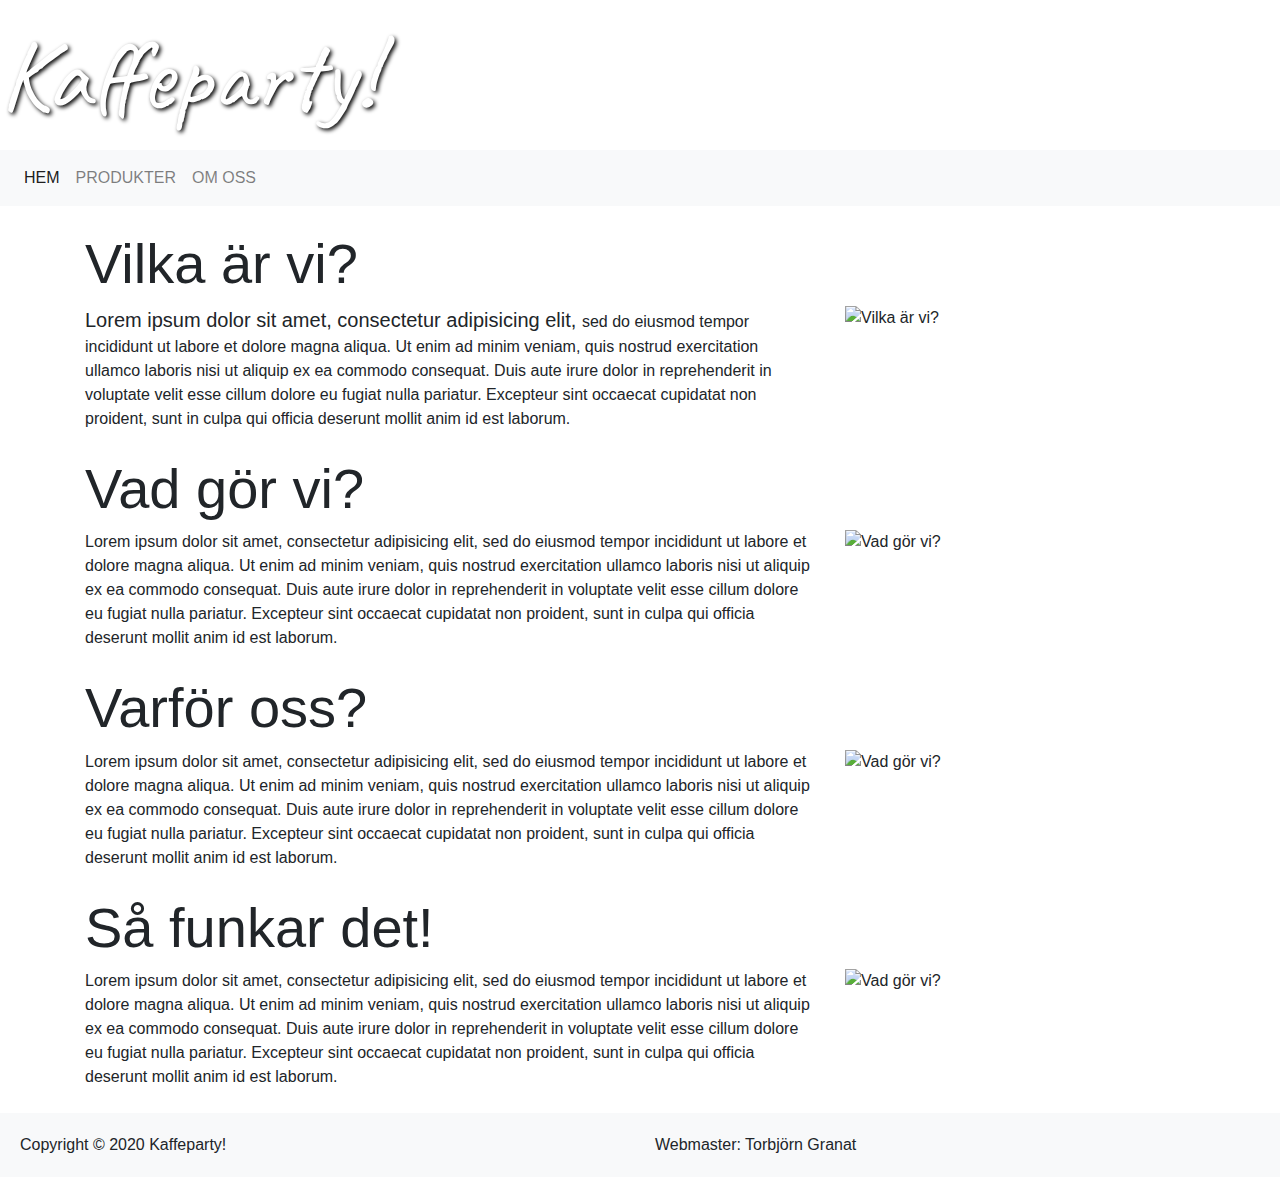
==== index.html @ 1898454d "Updated header" ====
<!doctype html>
<html lang="en">

<head>
  <!-- Required meta tags -->
  <meta charset="utf-8">
  <meta name="viewport" content="width=device-width, initial-scale=1, shrink-to-fit=no">

  <!-- Bootstrap CSS -->
  <link rel="stylesheet" href="https://stackpath.bootstrapcdn.com/bootstrap/4.5.2/css/bootstrap.min.css" integrity="sha384-JcKb8q3iqJ61gNV9KGb8thSsNjpSL0n8PARn9HuZOnIxN0hoP+VmmDGMN5t9UJ0Z" crossorigin="anonymous">
  <link href="layout.css" rel="stylesheet" />
<link href="https://fonts.googleapis.com/css2?family=Caveat&display=swap" rel="stylesheet"> 

  <title>Kaffeparty!</title>

</head>

<body>

  <header>
    Kaffeparty!
  </header>


  <nav class="navbar navbar-expand-lg navbar-light bg-light" id="mainNav">

    <button class="navbar-toggler" type="button" data-toggle="collapse" data-target="#navbarNav" aria-controls="navbarNav" aria-expanded="false" aria-label="Toggle navigation">
      <span class="navbar-toggler-icon"></span>
    </button>
    <div class="collapse navbar-collapse" id="navbarNav">
      <ul class="navbar-nav text-uppercase">
        <li class="nav-item active">
          <a class="nav-link" href="index.html">Hem <span class="sr-only">(current)</span></a>
        </li>
        <li class="nav-item">
          <a class="nav-link" href="produkter.html">Produkter</a>
        </li>
        <li class="nav-item">
          <a class="nav-link" href="omoss.html">Om oss</a>
        </li>
      </ul>
    </div>
  </nav>


  <div class="container  my-4">
    <h3 class="display-4">Vilka är vi?</h3>
    <div class="row">
      <div class="col-sm-8">
       
        <span class="lead">Lorem ipsum dolor sit amet, consectetur adipisicing elit, </span>sed do eiusmod tempor incididunt ut labore et dolore magna aliqua.
        Ut enim ad minim veniam, quis nostrud exercitation ullamco laboris nisi ut aliquip ex ea commodo consequat. Duis aute irure dolor
        in reprehenderit in voluptate velit esse cillum dolore eu fugiat nulla pariatur. Excepteur sint occaecat cupidatat non proident,
        sunt in culpa qui officia deserunt mollit anim id est laborum.
      </div>
      <div class="col-sm">
        <img src="https://via.placeholder.com/300x200.png" alt="Vilka är vi?" style="width:100%">
      </div>
    </div>
  </div>

  <div class="container  mb-4">
    <h3 class="display-4">Vad gör vi?</h3>
    <div class="row">
      <div class="col-sm-8">
        Lorem ipsum dolor sit amet, consectetur adipisicing elit, sed do eiusmod tempor incididunt ut labore et dolore magna aliqua.
        Ut enim ad minim veniam, quis nostrud exercitation ullamco laboris nisi ut aliquip ex ea commodo consequat. Duis aute irure dolor
        in reprehenderit in voluptate velit esse cillum dolore eu fugiat nulla pariatur. Excepteur sint occaecat cupidatat non proident,
        sunt in culpa qui officia deserunt mollit anim id est laborum.
      </div>
      <div class="col-sm">
        <img class="float-right" src="https://via.placeholder.com/300x130.png" alt="Vad gör vi?" style="width:100%">
      </div>
    </div>
  </div>

  <div class="container  mb-4">
    <h3 class="display-4">Varför oss?</h3>
    <div class="row">
      <div class="col-sm-8">
        Lorem ipsum dolor sit amet, consectetur adipisicing elit, sed do eiusmod tempor incididunt ut labore et dolore magna aliqua.
        Ut enim ad minim veniam, quis nostrud exercitation ullamco laboris nisi ut aliquip ex ea commodo consequat. Duis aute irure dolor
        in reprehenderit in voluptate velit esse cillum dolore eu fugiat nulla pariatur. Excepteur sint occaecat cupidatat non proident,
        sunt in culpa qui officia deserunt mollit anim id est laborum.
      </div>
      <div class="col-sm">
        <img class="float-right" src="https://via.placeholder.com/300x130.png" alt="Vad gör vi?" style="width:100%">
      </div>
    </div>
  </div>

  <div class="container mb-4">
    <h3 class="display-4">Så funkar det!</h3>
    <div class="row">
      <div class="col-8">
        Lorem ipsum dolor sit amet, consectetur adipisicing elit, sed do eiusmod tempor incididunt ut labore et dolore magna aliqua.
        Ut enim ad minim veniam, quis nostrud exercitation ullamco laboris nisi ut aliquip ex ea commodo consequat. Duis aute irure dolor
        in reprehenderit in voluptate velit esse cillum dolore eu fugiat nulla pariatur. Excepteur sint occaecat cupidatat non proident,
        sunt in culpa qui officia deserunt mollit anim id est laborum.
      </div>
      <div class="col">
        <img class="float-right" src="https://via.placeholder.com/300x130.png" alt="Vad gör vi?" style="width:100%">
      </div>
    </div>
  </div>



  <footer class="bg-light">
    <div class="row">
      <div class="col">
        Copyright &copy; 2020 Kaffeparty!
      </div>
      <div class="col">
        Webmaster: Torbjörn Granat
      </div>
    </div>




  </footer>

  <!-- Optional JavaScript -->
  <!-- jQuery first, then Popper.js, then Bootstrap JS -->
  <script src="https://code.jquery.com/jquery-3.5.1.slim.min.js" integrity="sha384-DfXdz2htPH0lsSSs5nCTpuj/zy4C+OGpamoFVy38MVBnE+IbbVYUew+OrCXaRkfj" crossorigin="anonymous"></script>
  <script src="https://cdn.jsdelivr.net/npm/popper.js@1.16.1/dist/umd/popper.min.js" integrity="sha384-9/reFTGAW83EW2RDu2S0VKaIzap3H66lZH81PoYlFhbGU+6BZp6G7niu735Sk7lN" crossorigin="anonymous"></script>
  <script src="https://stackpath.bootstrapcdn.com/bootstrap/4.5.2/js/bootstrap.min.js" integrity="sha384-B4gt1jrGC7Jh4AgTPSdUtOBvfO8shuf57BaghqFfPlYxofvL8/KUEfYiJOMMV+rV" crossorigin="anonymous"></script>
</body>

</html>
---- layout.css ----
header {
  height: 150px;  


  background: url("images/coffee.jpg") no-repeat  ; 
  background-size: cover;
  font-family: 'Caveat';
  font-size: 100px;
    color: white;
  text-shadow: 2px 2px 4px #000000;
}

footer {
  width: 100%; 
  padding: 20px;
}
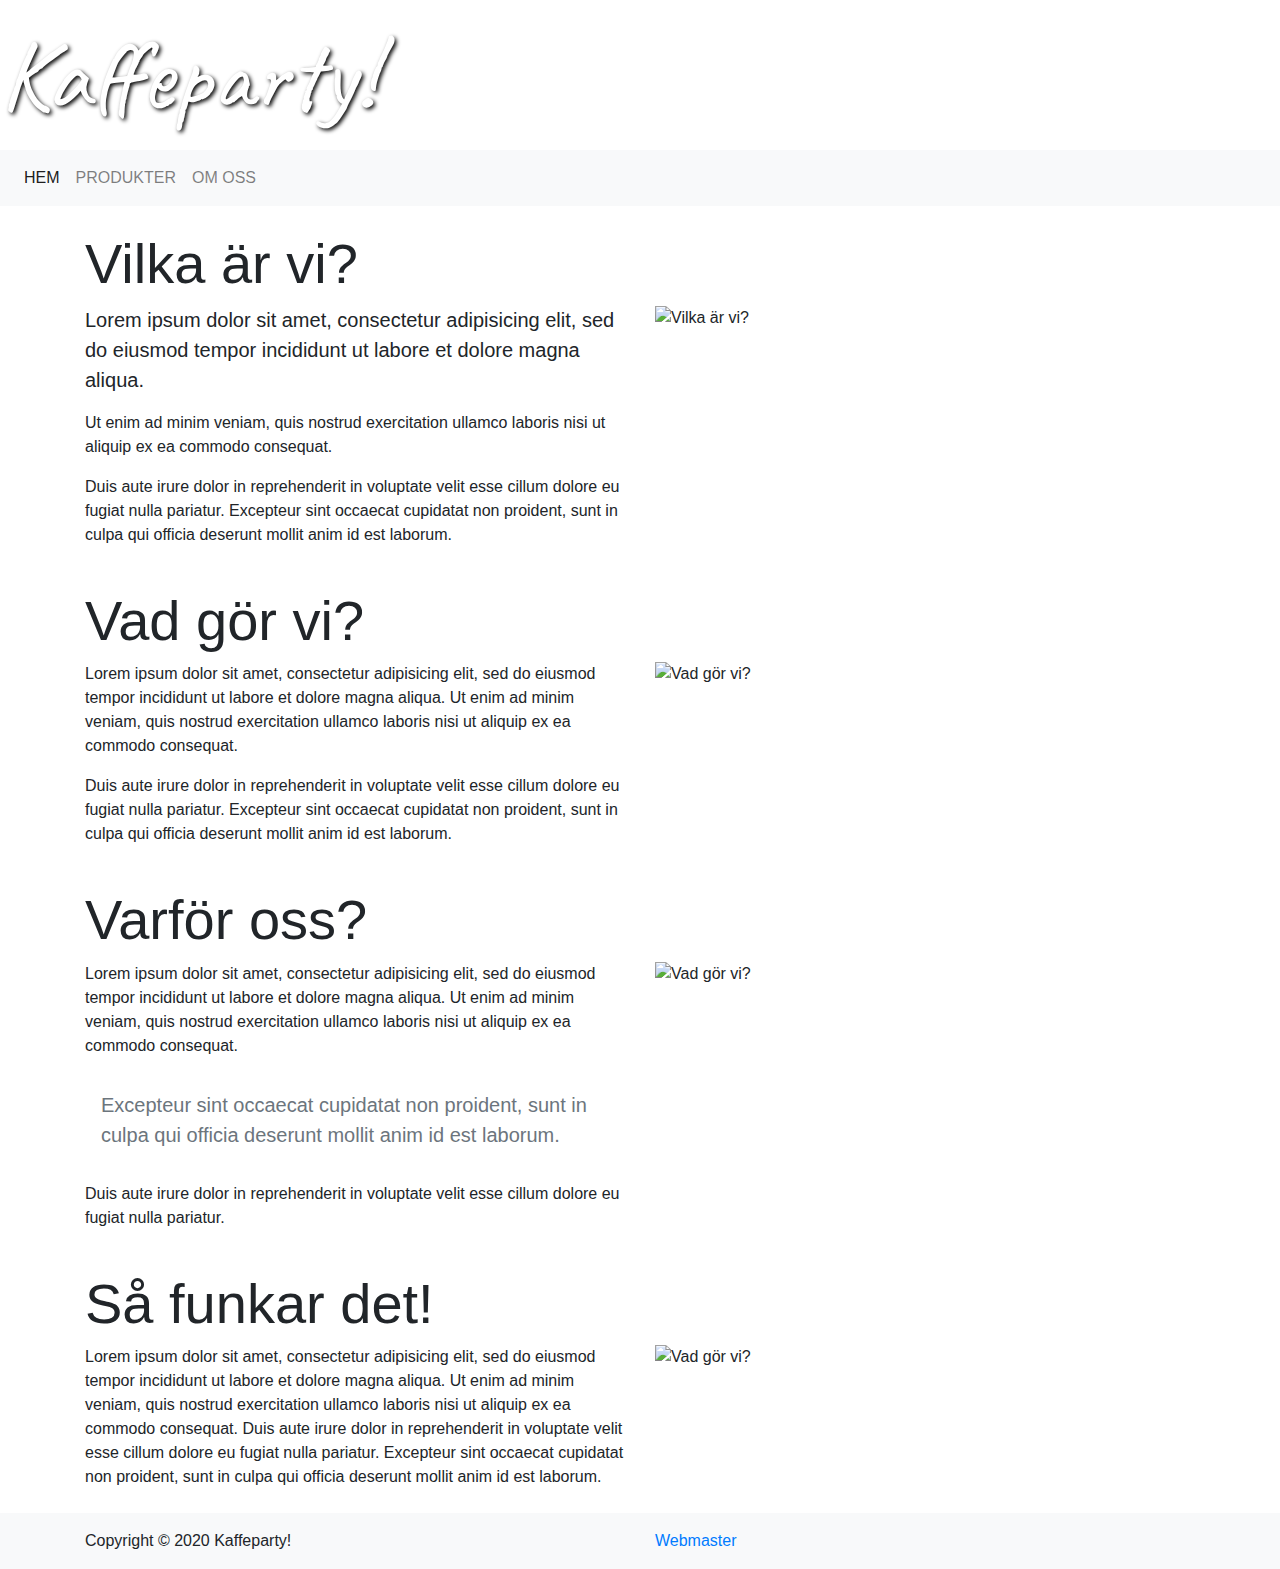
==== commit fc4ae999: "Images, adjustments" ====
--- a/index.html
+++ b/index.html
@@ -9,7 +9,7 @@
   <!-- Bootstrap CSS -->
   <link rel="stylesheet" href="https://stackpath.bootstrapcdn.com/bootstrap/4.5.2/css/bootstrap.min.css" integrity="sha384-JcKb8q3iqJ61gNV9KGb8thSsNjpSL0n8PARn9HuZOnIxN0hoP+VmmDGMN5t9UJ0Z" crossorigin="anonymous">
   <link href="layout.css" rel="stylesheet" />
-<link href="https://fonts.googleapis.com/css2?family=Caveat&display=swap" rel="stylesheet"> 
+  <link href="https://fonts.googleapis.com/css2?family=Caveat&display=swap" rel="stylesheet">
 
   <title>Kaffeparty!</title>
 
@@ -44,17 +44,20 @@
 
 
   <div class="container  my-4">
-    <h3 class="display-4">Vilka är vi?</h3>
+    <h3 class="display-4 ">Vilka är vi?</h3>
     <div class="row">
-      <div class="col-sm-8">
-       
-        <span class="lead">Lorem ipsum dolor sit amet, consectetur adipisicing elit, </span>sed do eiusmod tempor incididunt ut labore et dolore magna aliqua.
-        Ut enim ad minim veniam, quis nostrud exercitation ullamco laboris nisi ut aliquip ex ea commodo consequat. Duis aute irure dolor
-        in reprehenderit in voluptate velit esse cillum dolore eu fugiat nulla pariatur. Excepteur sint occaecat cupidatat non proident,
-        sunt in culpa qui officia deserunt mollit anim id est laborum.
+      <div class="col-sm-6 ">
+
+        <p class="lead">Lorem ipsum dolor sit amet, consectetur adipisicing elit, sed do eiusmod tempor incididunt ut
+          labore et dolore magna aliqua.</p>
+        <p> Ut enim ad minim veniam, quis nostrud exercitation ullamco laboris
+          nisi ut aliquip ex ea commodo consequat. </p>
+        <p>Duis aute irure dolor in reprehenderit in voluptate velit esse cillum dolore eu fugiat nulla
+          pariatur. Excepteur sint occaecat cupidatat non proident, sunt in culpa qui officia deserunt mollit
+          anim id est laborum.</p>
       </div>
-      <div class="col-sm">
-        <img src="https://via.placeholder.com/300x200.png" alt="Vilka är vi?" style="width:100%">
+      <div class="col-sm-4">
+        <img src="images/baristas.jpg" alt="Vilka är vi?" style="width:100%">
       </div>
     </div>
   </div>
@@ -62,14 +65,12 @@
   <div class="container  mb-4">
     <h3 class="display-4">Vad gör vi?</h3>
     <div class="row">
-      <div class="col-sm-8">
-        Lorem ipsum dolor sit amet, consectetur adipisicing elit, sed do eiusmod tempor incididunt ut labore et dolore magna aliqua.
-        Ut enim ad minim veniam, quis nostrud exercitation ullamco laboris nisi ut aliquip ex ea commodo consequat. Duis aute irure dolor
-        in reprehenderit in voluptate velit esse cillum dolore eu fugiat nulla pariatur. Excepteur sint occaecat cupidatat non proident,
-        sunt in culpa qui officia deserunt mollit anim id est laborum.
+      <div class="col-sm-6">
+        <p>Lorem ipsum dolor sit amet, consectetur adipisicing elit, sed do eiusmod tempor incididunt ut labore et dolore magna aliqua. Ut enim ad minim veniam, quis nostrud exercitation ullamco laboris nisi ut aliquip ex ea commodo consequat. </p>
+        <p>Duis aute irure dolor in reprehenderit in voluptate velit esse cillum dolore eu fugiat nulla pariatur. Excepteur sint occaecat cupidatat non proident, sunt in culpa qui officia deserunt mollit anim id est laborum.</p>
       </div>
-      <div class="col-sm">
-        <img class="float-right" src="https://via.placeholder.com/300x130.png" alt="Vad gör vi?" style="width:100%">
+      <div class="col-sm-4">
+        <img class="float-right" src="images/baristas.jpg" alt="Vad gör vi?" style="width:100%">
       </div>
     </div>
   </div>
@@ -77,14 +78,15 @@
   <div class="container  mb-4">
     <h3 class="display-4">Varför oss?</h3>
     <div class="row">
-      <div class="col-sm-8">
-        Lorem ipsum dolor sit amet, consectetur adipisicing elit, sed do eiusmod tempor incididunt ut labore et dolore magna aliqua.
-        Ut enim ad minim veniam, quis nostrud exercitation ullamco laboris nisi ut aliquip ex ea commodo consequat. Duis aute irure dolor
-        in reprehenderit in voluptate velit esse cillum dolore eu fugiat nulla pariatur. Excepteur sint occaecat cupidatat non proident,
-        sunt in culpa qui officia deserunt mollit anim id est laborum.
+      <div class="col-sm-6">
+        <p>Lorem ipsum dolor sit amet, consectetur adipisicing elit, sed do eiusmod tempor incididunt ut labore et dolore magna aliqua. Ut enim ad minim veniam, quis nostrud exercitation ullamco laboris nisi ut aliquip ex ea commodo consequat.</p>
+        <blockquote class="blockquote text-muted p-3 text-rught">
+          Excepteur sint occaecat cupidatat non proident, sunt in culpa qui officia deserunt mollit anim id est laborum.
+        </blockquote>
+        <p>Duis aute irure dolor in reprehenderit in voluptate velit esse cillum dolore eu fugiat nulla pariatur.</p>
       </div>
-      <div class="col-sm">
-        <img class="float-right" src="https://via.placeholder.com/300x130.png" alt="Vad gör vi?" style="width:100%">
+      <div class="col-sm-4">
+        <img class="float-right" src="images/baristas.jpg" alt="Vad gör vi?" style="width:100%">
       </div>
     </div>
   </div>
@@ -92,33 +94,31 @@
   <div class="container mb-4">
     <h3 class="display-4">Så funkar det!</h3>
     <div class="row">
-      <div class="col-8">
+      <div class="col-6">
         Lorem ipsum dolor sit amet, consectetur adipisicing elit, sed do eiusmod tempor incididunt ut labore et dolore magna aliqua.
         Ut enim ad minim veniam, quis nostrud exercitation ullamco laboris nisi ut aliquip ex ea commodo consequat. Duis aute irure dolor
         in reprehenderit in voluptate velit esse cillum dolore eu fugiat nulla pariatur. Excepteur sint occaecat cupidatat non proident,
         sunt in culpa qui officia deserunt mollit anim id est laborum.
       </div>
-      <div class="col">
-        <img class="float-right" src="https://via.placeholder.com/300x130.png" alt="Vad gör vi?" style="width:100%">
+      <div class="col-sm-4">
+        <img class="float-right" src="images/baristas.jpg" alt="Vad gör vi?" style="width:100%">
       </div>
     </div>
   </div>
 
 
 
-  <footer class="bg-light">
-    <div class="row">
-      <div class="col">
-        Copyright &copy; 2020 Kaffeparty!
-      </div>
-      <div class="col">
-        Webmaster: Torbjörn Granat
+  <footer class="bg-light py-3 ">
+    <div class="container">
+      <div class="row">
+        <div class="col">
+          Copyright &copy; 2020 Kaffeparty!
+        </div>
+        <div class="col">
+          <a href="mailto:webmaster@example.com">Webmaster</a>
+        </div>
       </div>
     </div>
-
-
-
-
   </footer>
 
   <!-- Optional JavaScript -->
--- a/layout.css
+++ b/layout.css
@@ -1,16 +1,9 @@
 header {
   height: 150px;  
-
-
   background: url("images/coffee.jpg") no-repeat  ; 
   background-size: cover;
   font-family: 'Caveat';
   font-size: 100px;
-    color: white;
+  color: white;
   text-shadow: 2px 2px 4px #000000;
 }
-
-footer {
-  width: 100%; 
-  padding: 20px;
-}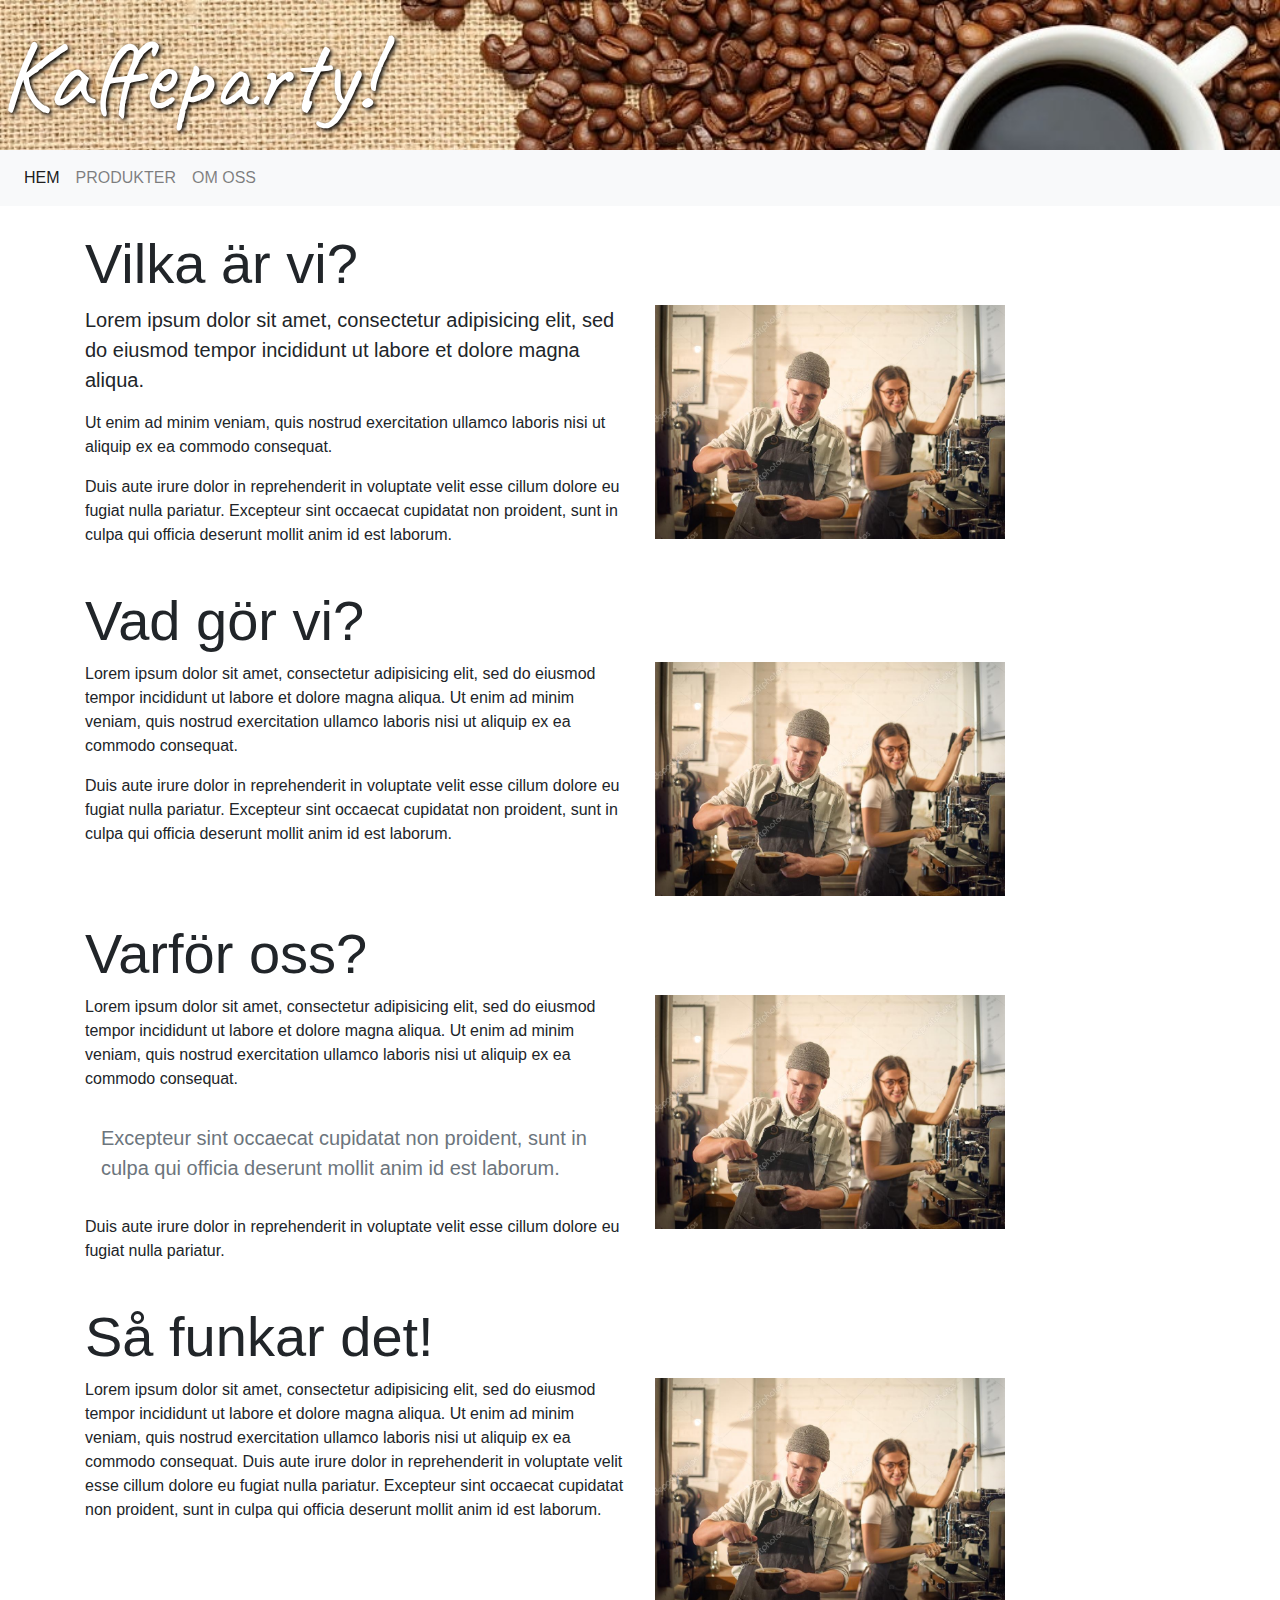
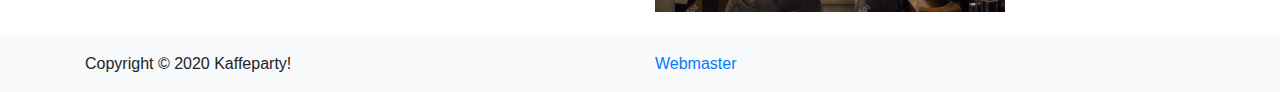
==== commit 9ff1d15f: "Updated header" ====
--- a/index.html
+++ b/index.html
@@ -17,9 +17,20 @@
 
 <body>
 
-  <header>
+<!--
+ 
+ height: 150px;  
+  background: url("images/coffee.jpg") no-repeat  ; 
+  background-size: cover;
+  font-family: 'Caveat';
+  font-size: 100px;
+  color: white;
+  text-shadow: 2px 2px 4px #000000;
+  
+  -->
+  <div class="kaffePartyHeader">
     Kaffeparty!
-  </header>
+  </div>
 
 
   <nav class="navbar navbar-expand-lg navbar-light bg-light" id="mainNav">
--- a/layout.css
+++ b/layout.css
@@ -1,6 +1,6 @@
-header {
+.kaffePartyHeader {
   height: 150px;  
-  background: url("images/coffee.jpg") no-repeat  ; 
+  background: url("images/coffee.jpg") no-repeat; 
   background-size: cover;
   font-family: 'Caveat';
   font-size: 100px;
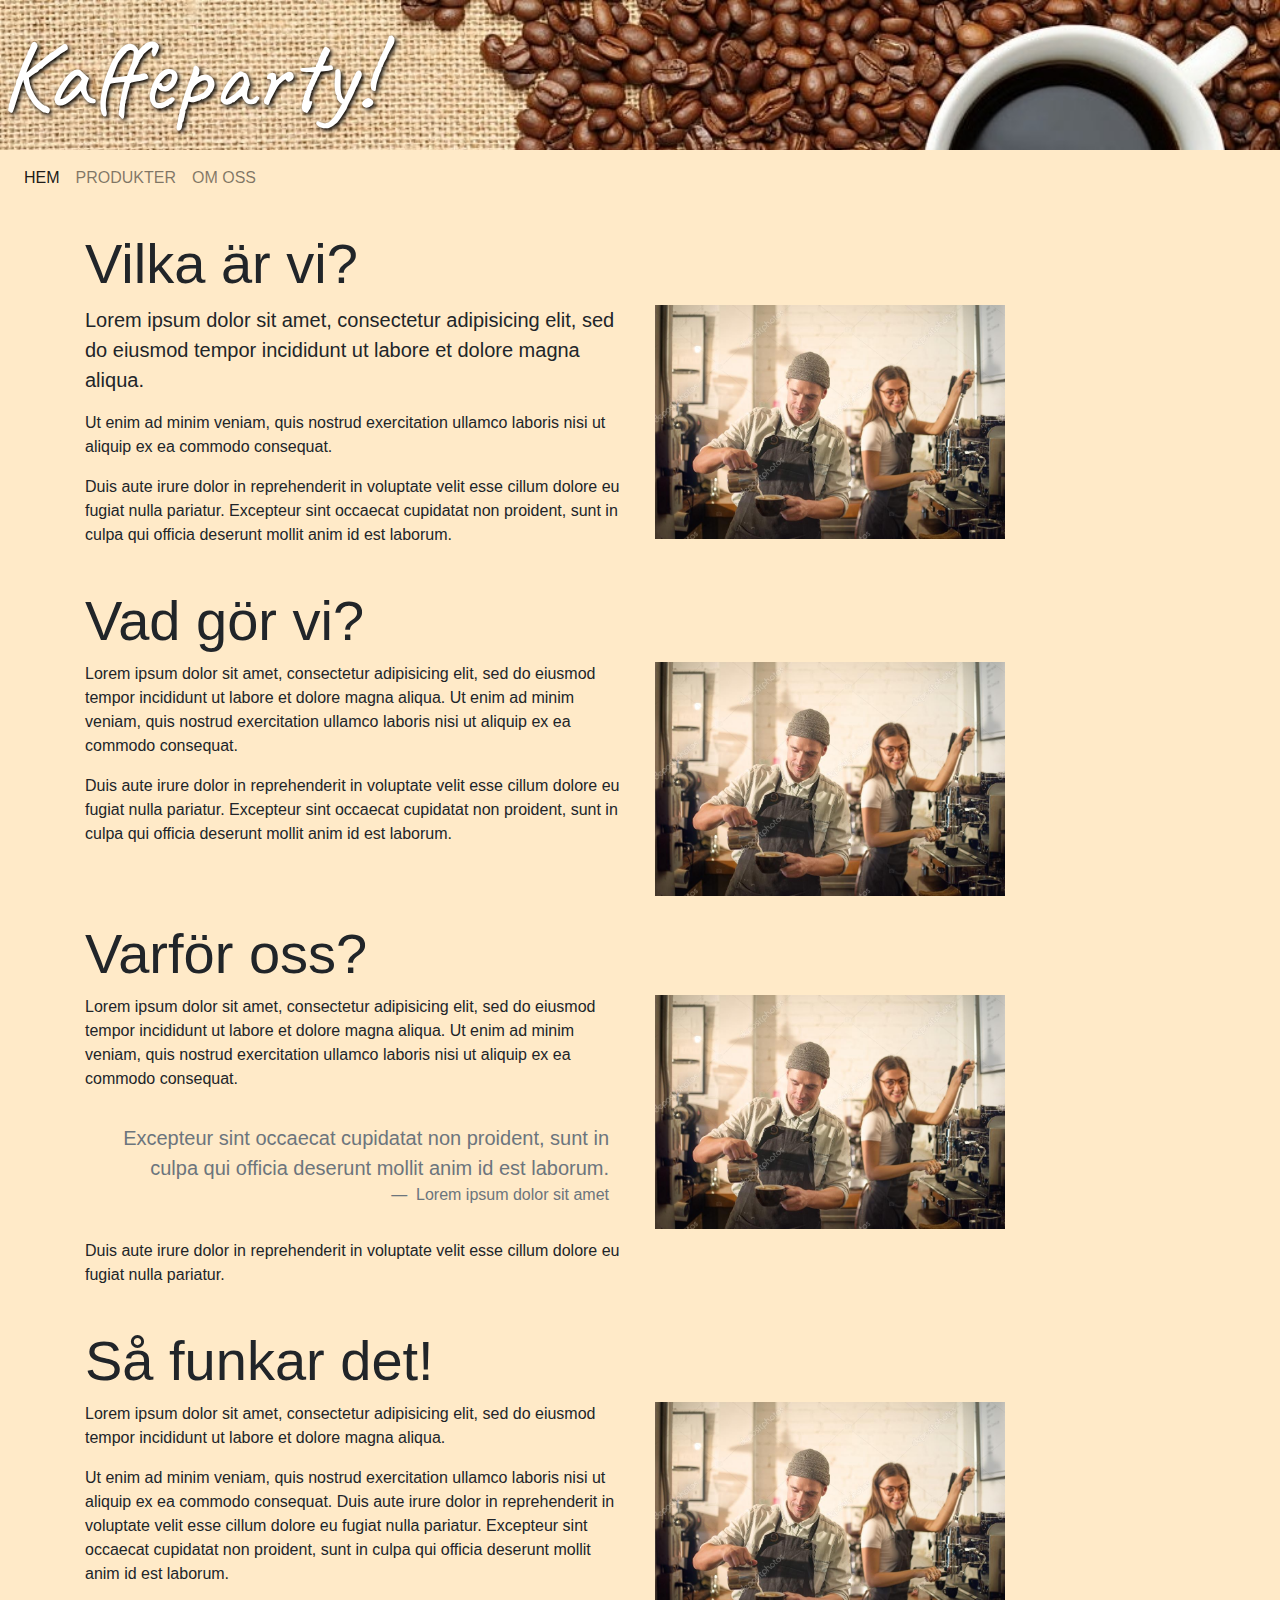
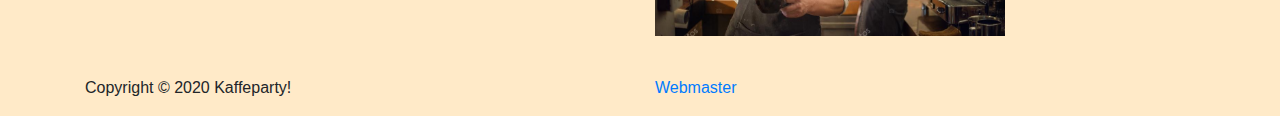
==== commit 4e1aebff: "Fixed nav bug" ====
--- a/index.html
+++ b/index.html
@@ -17,23 +17,12 @@
 
 <body>
 
-<!--
- 
- height: 150px;  
-  background: url("images/coffee.jpg") no-repeat  ; 
-  background-size: cover;
-  font-family: 'Caveat';
-  font-size: 100px;
-  color: white;
-  text-shadow: 2px 2px 4px #000000;
-  
-  -->
   <div class="kaffePartyHeader">
     Kaffeparty!
   </div>
 
 
-  <nav class="navbar navbar-expand-lg navbar-light bg-light" id="mainNav">
+  <nav class="navbar navbar-expand-lg navbar-light kaffeBackground" id="mainNav">
 
     <button class="navbar-toggler" type="button" data-toggle="collapse" data-target="#navbarNav" aria-controls="navbarNav" aria-expanded="false" aria-label="Toggle navigation">
       <span class="navbar-toggler-icon"></span>
@@ -91,8 +80,11 @@
     <div class="row">
       <div class="col-sm-6">
         <p>Lorem ipsum dolor sit amet, consectetur adipisicing elit, sed do eiusmod tempor incididunt ut labore et dolore magna aliqua. Ut enim ad minim veniam, quis nostrud exercitation ullamco laboris nisi ut aliquip ex ea commodo consequat.</p>
-        <blockquote class="blockquote text-muted p-3 text-rught">
+        <blockquote class="blockquote text-muted p-3 text-right">
           Excepteur sint occaecat cupidatat non proident, sunt in culpa qui officia deserunt mollit anim id est laborum.
+          <footer class="blockquote-footer">
+            Lorem ipsum dolor sit amet
+          </footer>
         </blockquote>
         <p>Duis aute irure dolor in reprehenderit in voluptate velit esse cillum dolore eu fugiat nulla pariatur.</p>
       </div>
@@ -106,10 +98,9 @@
     <h3 class="display-4">Så funkar det!</h3>
     <div class="row">
       <div class="col-6">
-        Lorem ipsum dolor sit amet, consectetur adipisicing elit, sed do eiusmod tempor incididunt ut labore et dolore magna aliqua.
-        Ut enim ad minim veniam, quis nostrud exercitation ullamco laboris nisi ut aliquip ex ea commodo consequat. Duis aute irure dolor
-        in reprehenderit in voluptate velit esse cillum dolore eu fugiat nulla pariatur. Excepteur sint occaecat cupidatat non proident,
-        sunt in culpa qui officia deserunt mollit anim id est laborum.
+        <p>Lorem ipsum dolor sit amet, consectetur adipisicing elit, sed do eiusmod tempor incididunt ut labore et dolore magna aliqua.</p>
+        <p>Ut enim ad minim veniam, quis nostrud exercitation ullamco laboris nisi ut aliquip ex ea commodo consequat. Duis aute irure dolor
+          in reprehenderit in voluptate velit esse cillum dolore eu fugiat nulla pariatur. Excepteur sint occaecat cupidatat non proident, sunt in culpa qui officia deserunt mollit anim id est laborum. </p>
       </div>
       <div class="col-sm-4">
         <img class="float-right" src="images/baristas.jpg" alt="Vad gör vi?" style="width:100%">
@@ -119,7 +110,7 @@
 
 
 
-  <footer class="bg-light py-3 ">
+  <footer class="kaffeBackground py-3 ">
     <div class="container">
       <div class="row">
         <div class="col">
--- a/layout.css
+++ b/layout.css
@@ -7,3 +7,12 @@
   color: white;
   text-shadow: 2px 2px 4px #000000;
 }
+
+
+.kaffeBackground {
+  background-color: #ffeac8;
+}
+
+body {
+  background-color: #ffeac8;
+}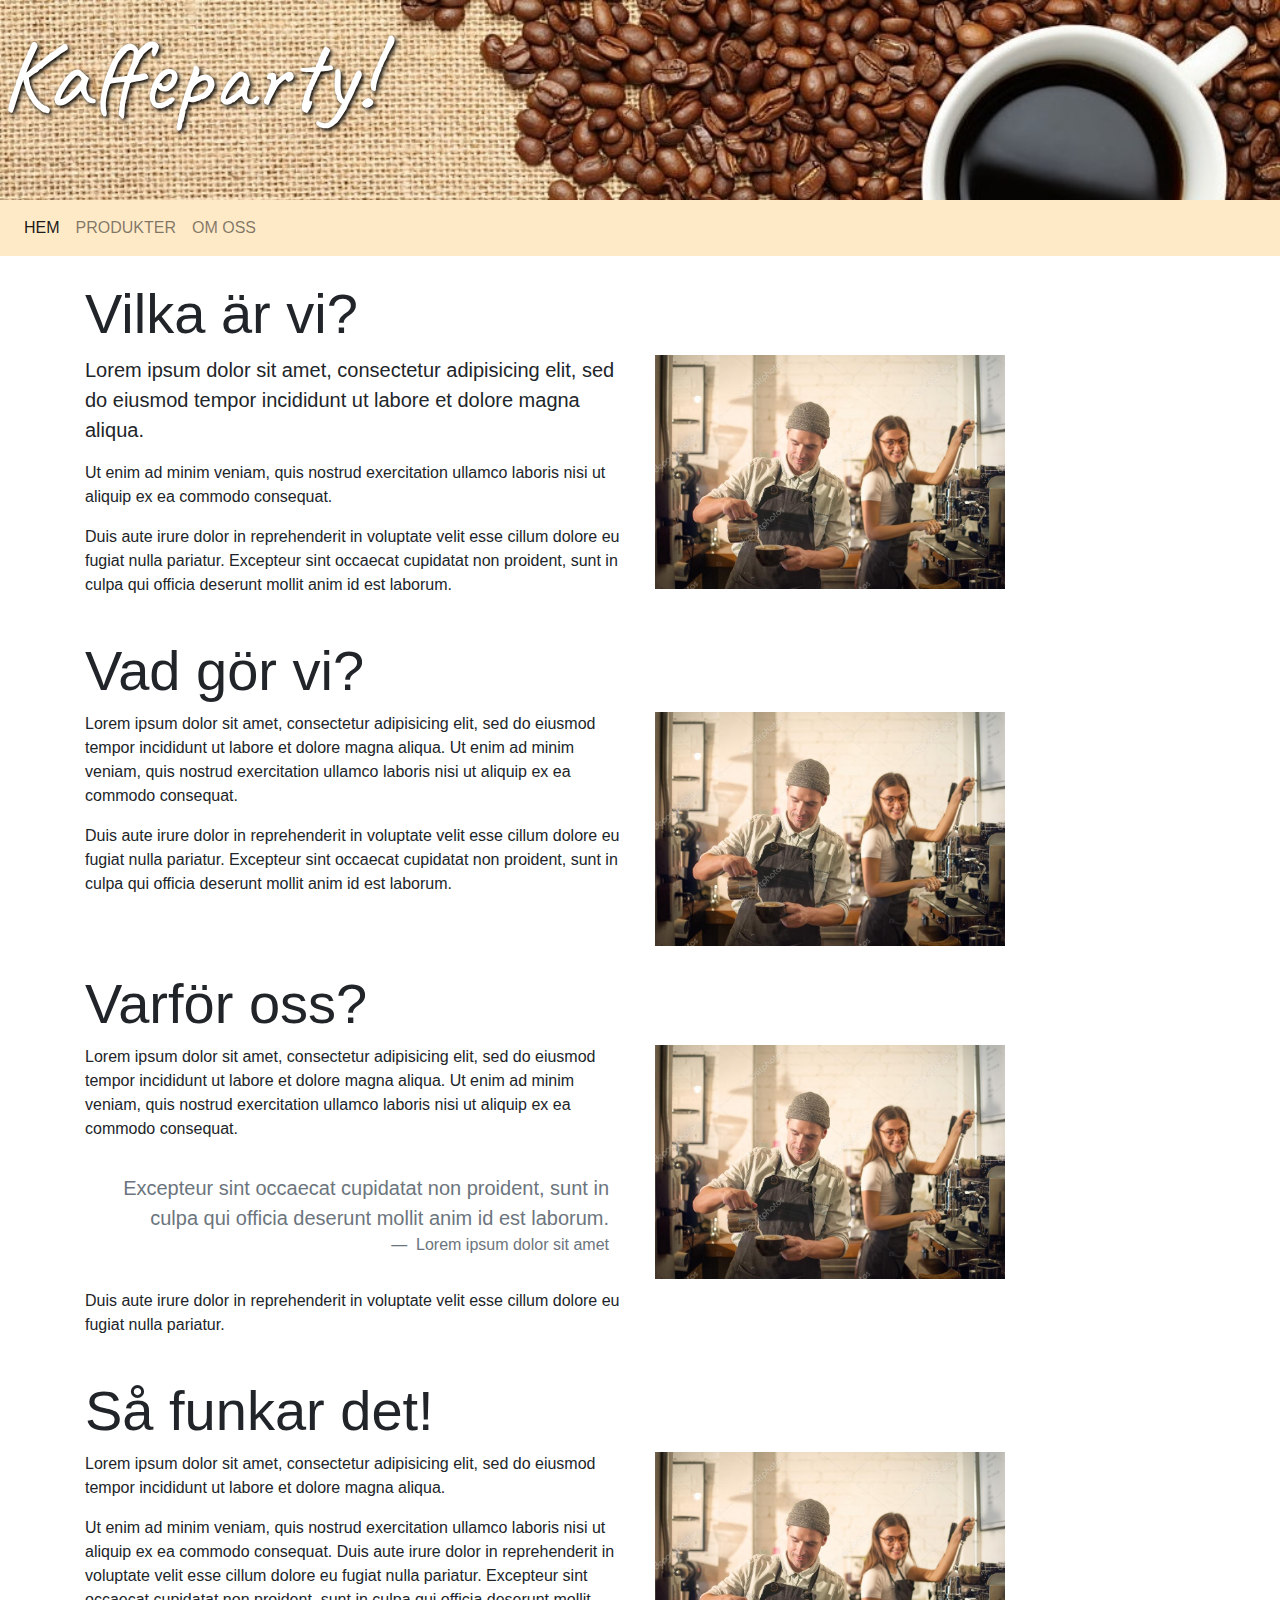
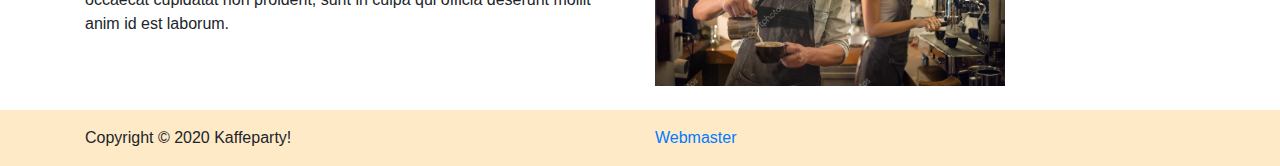
==== commit 5cc3c975: "Formatting" ====
--- a/index.html
+++ b/index.html
@@ -7,7 +7,9 @@
   <meta name="viewport" content="width=device-width, initial-scale=1, shrink-to-fit=no">
 
   <!-- Bootstrap CSS -->
-  <link rel="stylesheet" href="https://stackpath.bootstrapcdn.com/bootstrap/4.5.2/css/bootstrap.min.css" integrity="sha384-JcKb8q3iqJ61gNV9KGb8thSsNjpSL0n8PARn9HuZOnIxN0hoP+VmmDGMN5t9UJ0Z" crossorigin="anonymous">
+  <link rel="stylesheet" href="https://stackpath.bootstrapcdn.com/bootstrap/4.5.2/css/bootstrap.min.css"
+    integrity="sha384-JcKb8q3iqJ61gNV9KGb8thSsNjpSL0n8PARn9HuZOnIxN0hoP+VmmDGMN5t9UJ0Z" crossorigin="anonymous">
+
   <link href="layout.css" rel="stylesheet" />
   <link href="https://fonts.googleapis.com/css2?family=Caveat&display=swap" rel="stylesheet">
 
@@ -24,7 +26,8 @@
 
   <nav class="navbar navbar-expand-lg navbar-light kaffeBackground" id="mainNav">
 
-    <button class="navbar-toggler" type="button" data-toggle="collapse" data-target="#navbarNav" aria-controls="navbarNav" aria-expanded="false" aria-label="Toggle navigation">
+    <button class="navbar-toggler" type="button" data-toggle="collapse" data-target="#navbarNav"
+      aria-controls="navbarNav" aria-expanded="false" aria-label="Toggle navigation">
       <span class="navbar-toggler-icon"></span>
     </button>
     <div class="collapse navbar-collapse" id="navbarNav">
@@ -66,8 +69,12 @@
     <h3 class="display-4">Vad gör vi?</h3>
     <div class="row">
       <div class="col-sm-6">
-        <p>Lorem ipsum dolor sit amet, consectetur adipisicing elit, sed do eiusmod tempor incididunt ut labore et dolore magna aliqua. Ut enim ad minim veniam, quis nostrud exercitation ullamco laboris nisi ut aliquip ex ea commodo consequat. </p>
-        <p>Duis aute irure dolor in reprehenderit in voluptate velit esse cillum dolore eu fugiat nulla pariatur. Excepteur sint occaecat cupidatat non proident, sunt in culpa qui officia deserunt mollit anim id est laborum.</p>
+        <p>Lorem ipsum dolor sit amet, consectetur adipisicing elit, sed do eiusmod tempor incididunt ut labore et
+          dolore magna aliqua. Ut enim ad minim veniam, quis nostrud exercitation ullamco laboris nisi ut aliquip ex ea
+          commodo consequat. </p>
+        <p>Duis aute irure dolor in reprehenderit in voluptate velit esse cillum dolore eu fugiat nulla pariatur.
+          Excepteur sint occaecat cupidatat non proident, sunt in culpa qui officia deserunt mollit anim id est laborum.
+        </p>
       </div>
       <div class="col-sm-4">
         <img class="float-right" src="images/baristas.jpg" alt="Vad gör vi?" style="width:100%">
@@ -79,7 +86,9 @@
     <h3 class="display-4">Varför oss?</h3>
     <div class="row">
       <div class="col-sm-6">
-        <p>Lorem ipsum dolor sit amet, consectetur adipisicing elit, sed do eiusmod tempor incididunt ut labore et dolore magna aliqua. Ut enim ad minim veniam, quis nostrud exercitation ullamco laboris nisi ut aliquip ex ea commodo consequat.</p>
+        <p>Lorem ipsum dolor sit amet, consectetur adipisicing elit, sed do eiusmod tempor incididunt ut labore et
+          dolore magna aliqua. Ut enim ad minim veniam, quis nostrud exercitation ullamco laboris nisi ut aliquip ex ea
+          commodo consequat.</p>
         <blockquote class="blockquote text-muted p-3 text-right">
           Excepteur sint occaecat cupidatat non proident, sunt in culpa qui officia deserunt mollit anim id est laborum.
           <footer class="blockquote-footer">
@@ -98,9 +107,12 @@
     <h3 class="display-4">Så funkar det!</h3>
     <div class="row">
       <div class="col-6">
-        <p>Lorem ipsum dolor sit amet, consectetur adipisicing elit, sed do eiusmod tempor incididunt ut labore et dolore magna aliqua.</p>
-        <p>Ut enim ad minim veniam, quis nostrud exercitation ullamco laboris nisi ut aliquip ex ea commodo consequat. Duis aute irure dolor
-          in reprehenderit in voluptate velit esse cillum dolore eu fugiat nulla pariatur. Excepteur sint occaecat cupidatat non proident, sunt in culpa qui officia deserunt mollit anim id est laborum. </p>
+        <p>Lorem ipsum dolor sit amet, consectetur adipisicing elit, sed do eiusmod tempor incididunt ut labore et
+          dolore magna aliqua.</p>
+        <p>Ut enim ad minim veniam, quis nostrud exercitation ullamco laboris nisi ut aliquip ex ea commodo consequat.
+          Duis aute irure dolor
+          in reprehenderit in voluptate velit esse cillum dolore eu fugiat nulla pariatur. Excepteur sint occaecat
+          cupidatat non proident, sunt in culpa qui officia deserunt mollit anim id est laborum. </p>
       </div>
       <div class="col-sm-4">
         <img class="float-right" src="images/baristas.jpg" alt="Vad gör vi?" style="width:100%">
@@ -125,9 +137,15 @@
 
   <!-- Optional JavaScript -->
   <!-- jQuery first, then Popper.js, then Bootstrap JS -->
-  <script src="https://code.jquery.com/jquery-3.5.1.slim.min.js" integrity="sha384-DfXdz2htPH0lsSSs5nCTpuj/zy4C+OGpamoFVy38MVBnE+IbbVYUew+OrCXaRkfj" crossorigin="anonymous"></script>
-  <script src="https://cdn.jsdelivr.net/npm/popper.js@1.16.1/dist/umd/popper.min.js" integrity="sha384-9/reFTGAW83EW2RDu2S0VKaIzap3H66lZH81PoYlFhbGU+6BZp6G7niu735Sk7lN" crossorigin="anonymous"></script>
-  <script src="https://stackpath.bootstrapcdn.com/bootstrap/4.5.2/js/bootstrap.min.js" integrity="sha384-B4gt1jrGC7Jh4AgTPSdUtOBvfO8shuf57BaghqFfPlYxofvL8/KUEfYiJOMMV+rV" crossorigin="anonymous"></script>
+  <script src="https://code.jquery.com/jquery-3.5.1.slim.min.js"
+    integrity="sha384-DfXdz2htPH0lsSSs5nCTpuj/zy4C+OGpamoFVy38MVBnE+IbbVYUew+OrCXaRkfj"
+    crossorigin="anonymous"></script>
+  <script src="https://cdn.jsdelivr.net/npm/popper.js@1.16.1/dist/umd/popper.min.js"
+    integrity="sha384-9/reFTGAW83EW2RDu2S0VKaIzap3H66lZH81PoYlFhbGU+6BZp6G7niu735Sk7lN"
+    crossorigin="anonymous"></script>
+  <script src="https://stackpath.bootstrapcdn.com/bootstrap/4.5.2/js/bootstrap.min.js"
+    integrity="sha384-B4gt1jrGC7Jh4AgTPSdUtOBvfO8shuf57BaghqFfPlYxofvL8/KUEfYiJOMMV+rV"
+    crossorigin="anonymous"></script>
 </body>
 
 </html>--- a/layout.css
+++ b/layout.css
@@ -1,5 +1,5 @@
 .kaffePartyHeader {
-  height: 150px;  
+  height: 200px;  
   background: url("images/coffee.jpg") no-repeat; 
   background-size: cover;
   font-family: 'Caveat';
@@ -11,8 +11,4 @@
 
 .kaffeBackground {
   background-color: #ffeac8;
-}
-
-body {
-  background-color: #ffeac8;
 }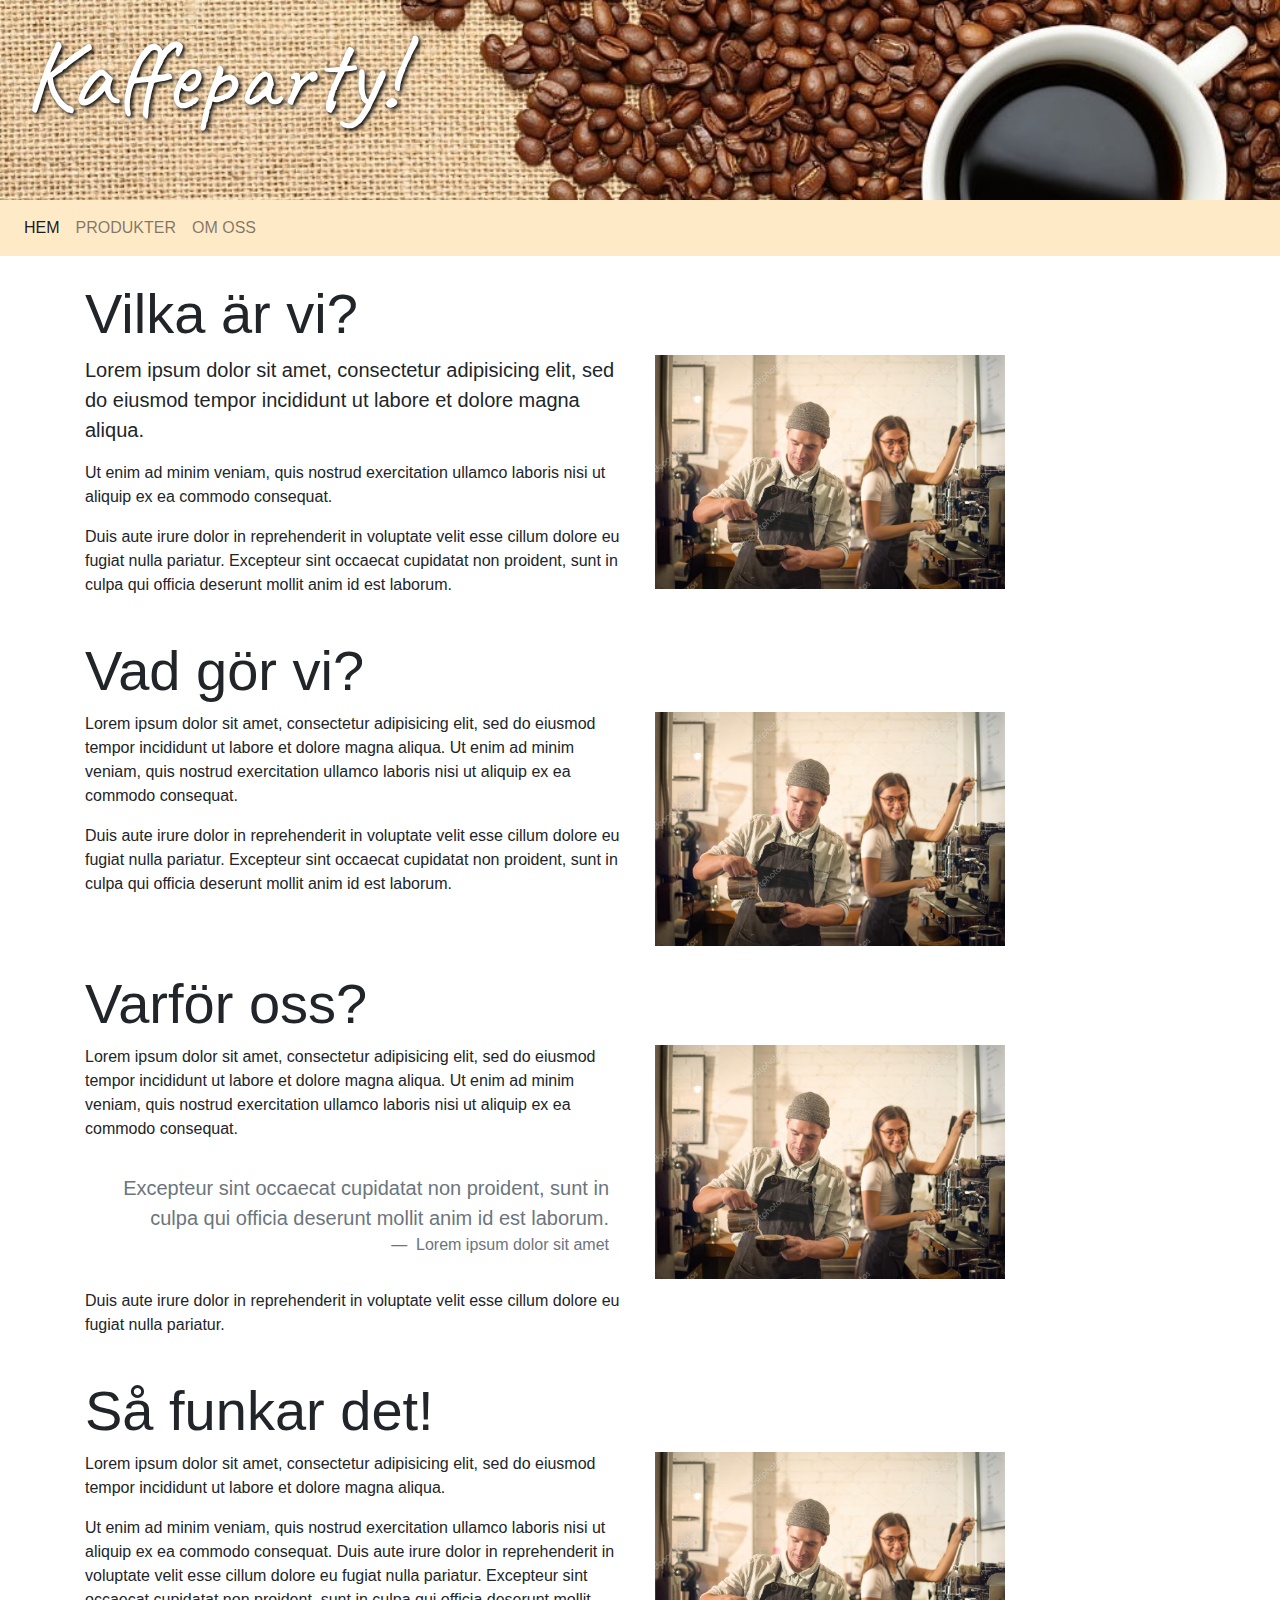
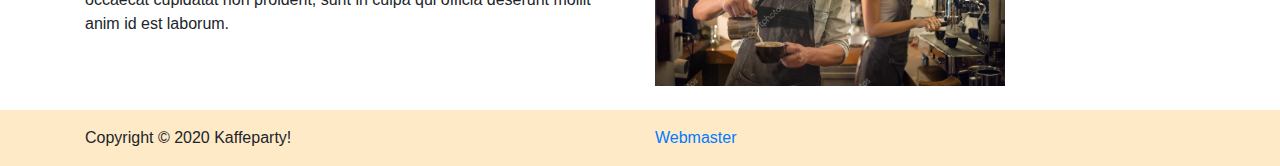
==== commit 9075de7d: "Some header refactoring" ====
--- a/index.html
+++ b/index.html
@@ -20,7 +20,7 @@
 <body>
 
   <div class="kaffePartyHeader">
-    Kaffeparty!
+    <p class="kaffeFont ml-4">Kaffeparty!</p>
   </div>
 
 
@@ -60,7 +60,7 @@
           anim id est laborum.</p>
       </div>
       <div class="col-sm-4">
-        <img src="images/baristas.jpg" alt="Vilka är vi?" style="width:100%">
+        <img src="images/baristas.jpg" alt="Vilka är vi?">
       </div>
     </div>
   </div>
@@ -77,7 +77,7 @@
         </p>
       </div>
       <div class="col-sm-4">
-        <img class="float-right" src="images/baristas.jpg" alt="Vad gör vi?" style="width:100%">
+        <img class="float-right" src="images/baristas.jpg" alt="Vad gör vi?">
       </div>
     </div>
   </div>
@@ -98,7 +98,7 @@
         <p>Duis aute irure dolor in reprehenderit in voluptate velit esse cillum dolore eu fugiat nulla pariatur.</p>
       </div>
       <div class="col-sm-4">
-        <img class="float-right" src="images/baristas.jpg" alt="Vad gör vi?" style="width:100%">
+        <img class="float-right" src="images/baristas.jpg" alt="Vad gör vi?">
       </div>
     </div>
   </div>
@@ -115,7 +115,7 @@
           cupidatat non proident, sunt in culpa qui officia deserunt mollit anim id est laborum. </p>
       </div>
       <div class="col-sm-4">
-        <img class="float-right" src="images/baristas.jpg" alt="Vad gör vi?" style="width:100%">
+        <img class="float-right" src="images/baristas.jpg" alt="Vad gör vi?">
       </div>
     </div>
   </div>
--- a/layout.css
+++ b/layout.css
@@ -2,13 +2,19 @@
   height: 200px;  
   background: url("images/coffee.jpg") no-repeat; 
   background-size: cover;
+}
+
+.kaffeFont {
   font-family: 'Caveat';
   font-size: 100px;
   color: white;
   text-shadow: 2px 2px 4px #000000;
 }
 
-
 .kaffeBackground {
   background-color: #ffeac8;
+}
+
+img {
+  width: 100%;
 }